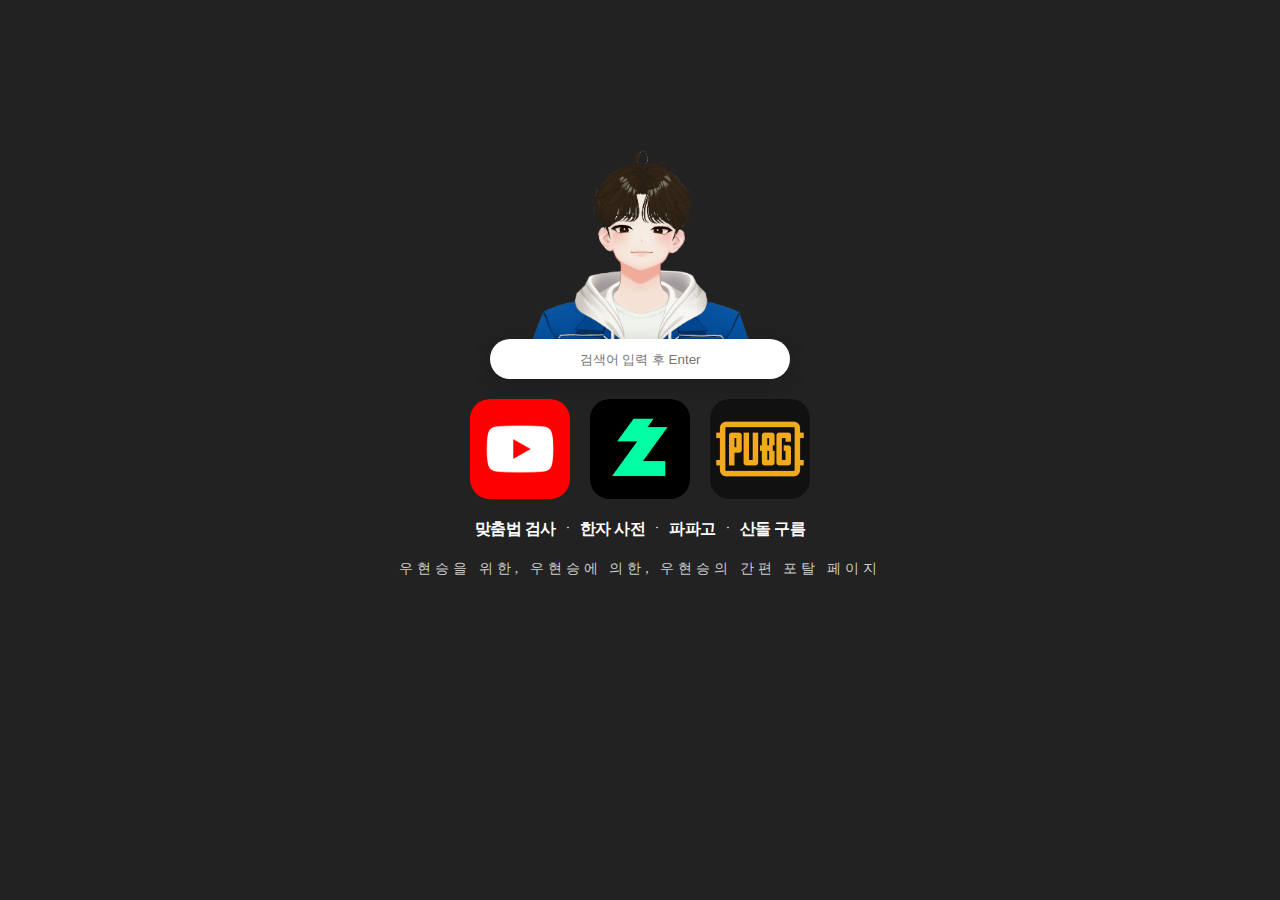
==== main.html @ 59f1b3b0 "Add files via upload" ====
<style>
body::-webkit-scrollbar {
  display: none;
  -ms-overflow-style: none; /* 인터넷 익스플로러 */
  scrollbar-width: none; /* 파이어폭스 */
}
@keyframes enter{
	from {
		opacity: 0;
        top: 50px;
	}
	to {
		opacity: 1;
        top: 0px;
	}
}
body{
    position: relative;
    background-color: #222;
    animation: enter 1s;
}
#dngustmd{
    margin: 150px auto 0 auto;
    width: 215px;
    height: 189px;
    background-image: url('./dngustmd.png');
    background-size: 100%;
}
#search-box{
    width: 300px;
    height: 40px;
    margin: 0px auto;
}
    #search{
        width: 100%;
        height: 100%;
        border-radius: 100px;
        border: none;
        box-shadow: 0px 5px 20px 0px #11111133;
        text-align: center;
        transition-duration: 0.2s;
    }
        #search:hover{
            transform: scale(1.1);
        }
        input::placeholder{
            text-align: center;
        }
        input:focus{
            outline: none;
            transition-duration: 0.2s;
            transform: scale(1.1);
        }
#buttons{
    width: 340px;
    margin: 20px auto 0 auto;
}
    .button{
        float: left;
        width: 100px;
        height: 100px;
        border-radius: 20px;
        background-color: #000;
        background-size: 100%;
        background-position: center;
        transition-duration: 0.2s;
    }
        .button:hover{
            background-size: 120%;
            filter: brightness(1.2);
        }
        #youtube{
            background-image: url('./youtube.png');
            margin-right: 20px;
        }
        #chzzk{
            background-image: url('./chzzk.png');
            margin-right: 20px;
        }
        #pubg{
            background-image: url('./pubg.png');
        }
@keyframes space1{
	from {
		letter-spacing: -8px;
	}
	to {
		letter-spacing: -.5px;
	}
}
#hyperlinks{
    float: left;
    width: 100%;
    margin-top: 20px;
    text-align: center;
    color: #fff;
}
    #hyperlinks a{
        text-decoration: none;
        color: #fff;
        font-weight: bold;
        animation: space1 1s;
        letter-spacing: -.5px;
    }
@keyframes space2{
	from {
		letter-spacing: -4px;
	}
	to {
		letter-spacing: 4px;
	}
}
#description{
    float: left;
    width: 100%;
    margin-top: 20px;
    text-align: center;
    color: #ccc;
    animation: space2 1s;
    letter-spacing: 4px;
    font-size: 14px;
}

</style>

<body>
    <div id="dngustmd"></div>
    <form id="search-box" action="https://www.google.com/search" method="GET">
        <input id="search" name="q" type="text" placeholder="검색어 입력 후 Enter">
    </form>
    <div id="buttons">
        <a href="https://www.youtube.com/@우현승/videos"><div id="youtube" class="button"></div></a>
        <a href="https://chzzk.naver.com/370d377a69f0d56ecbc7d0c8a5c07883"><div id="chzzk" class="button"></div></a>
        <a href="https://pubg.game.daum.net"><div id="pubg" class="button"></div></a>
    </div>
    <div id="hyperlinks">
        <a href="https://search.naver.com/search.naver?query=네이버+맞춤법+검사기">맞춤법 검사</a>
        ㆍ
        <a href="https://hanja.dict.naver.com">한자 사전</a>
        ㆍ
        <a href="https://papago.naver.com">파파고</a>
        ㆍ
        <a href="https://www.sandollcloud.com">산돌 구름</a>
    </div>
    <div id="description">우현승을 위한, 우현승에 의한, 우현승의 간편 포탈 페이지</div>
</body>
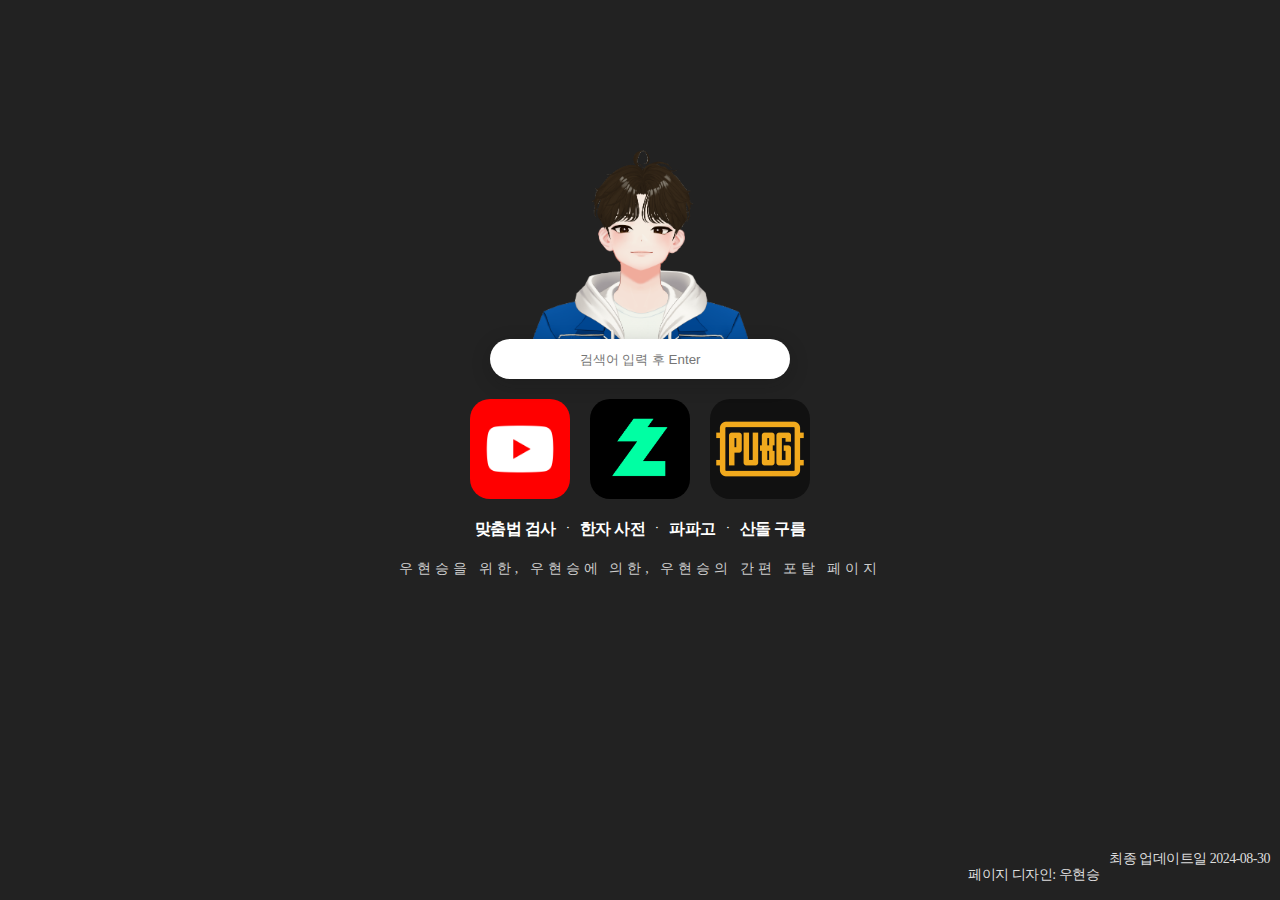
==== commit 6c767c90: "Add files via upload" ====
--- a/main.html
+++ b/main.html
@@ -5,19 +5,33 @@
   scrollbar-width: none; /* 파이어폭스 */
 }
 @keyframes enter{
-	from {
-		opacity: 0;
+	0% {
         top: 50px;
+        opacity: 0;
 	}
-	to {
-		opacity: 1;
+    50% {
+        top: 50px;
+        opacity: 0;
+    }
+	100% {
         top: 0px;
+        opacity: 1;
 	}
 }
 body{
-    position: relative;
     background-color: #222;
-    animation: enter 1s;
+    animation: enter 1.25s;
+}
+@keyframes fadein{
+	0% {
+		opacity: 0;
+	}
+    50%{
+        opacity: 0;
+    }
+	100% {
+		opacity: 1;
+	}
 }
 #dngustmd{
     margin: 150px auto 0 auto;
@@ -80,14 +94,6 @@
         #pubg{
             background-image: url('./pubg.png');
         }
-@keyframes space1{
-	from {
-		letter-spacing: -8px;
-	}
-	to {
-		letter-spacing: -.5px;
-	}
-}
 #hyperlinks{
     float: left;
     width: 100%;
@@ -99,10 +105,9 @@
         text-decoration: none;
         color: #fff;
         font-weight: bold;
-        animation: space1 1s;
         letter-spacing: -.5px;
     }
-@keyframes space2{
+@keyframes space{
 	from {
 		letter-spacing: -4px;
 	}
@@ -116,14 +121,30 @@
     margin-top: 20px;
     text-align: center;
     color: #ccc;
-    animation: space2 1s;
+    animation: space 1s 0.65s;
     letter-spacing: 4px;
     font-size: 14px;
 }
 
+footer{
+    width: 100%;
+    height: 50px;
+    position: absolute;
+    left: 0;
+    bottom: 0;
+    z-index: -1;
+    color: #ddd;
+    letter-spacing: -.5px;
+    font-size: 14px;
+}
+    footer div{
+        float: right;
+        margin-right: 10px;
+    }
 </style>
 
 <body>
+    <div id="loading"></div>
     <div id="dngustmd"></div>
     <form id="search-box" action="https://www.google.com/search" method="GET">
         <input id="search" name="q" type="text" placeholder="검색어 입력 후 Enter">
@@ -143,4 +164,9 @@
         <a href="https://www.sandollcloud.com">산돌 구름</a>
     </div>
     <div id="description">우현승을 위한, 우현승에 의한, 우현승의 간편 포탈 페이지</div>
-</body>+</body>
+<footer>
+    <div id="last-update">최종 업데이트일 2024-08-30</div>
+    <br>
+    <div id="maker">페이지 디자인: 우현승</div>
+</footer>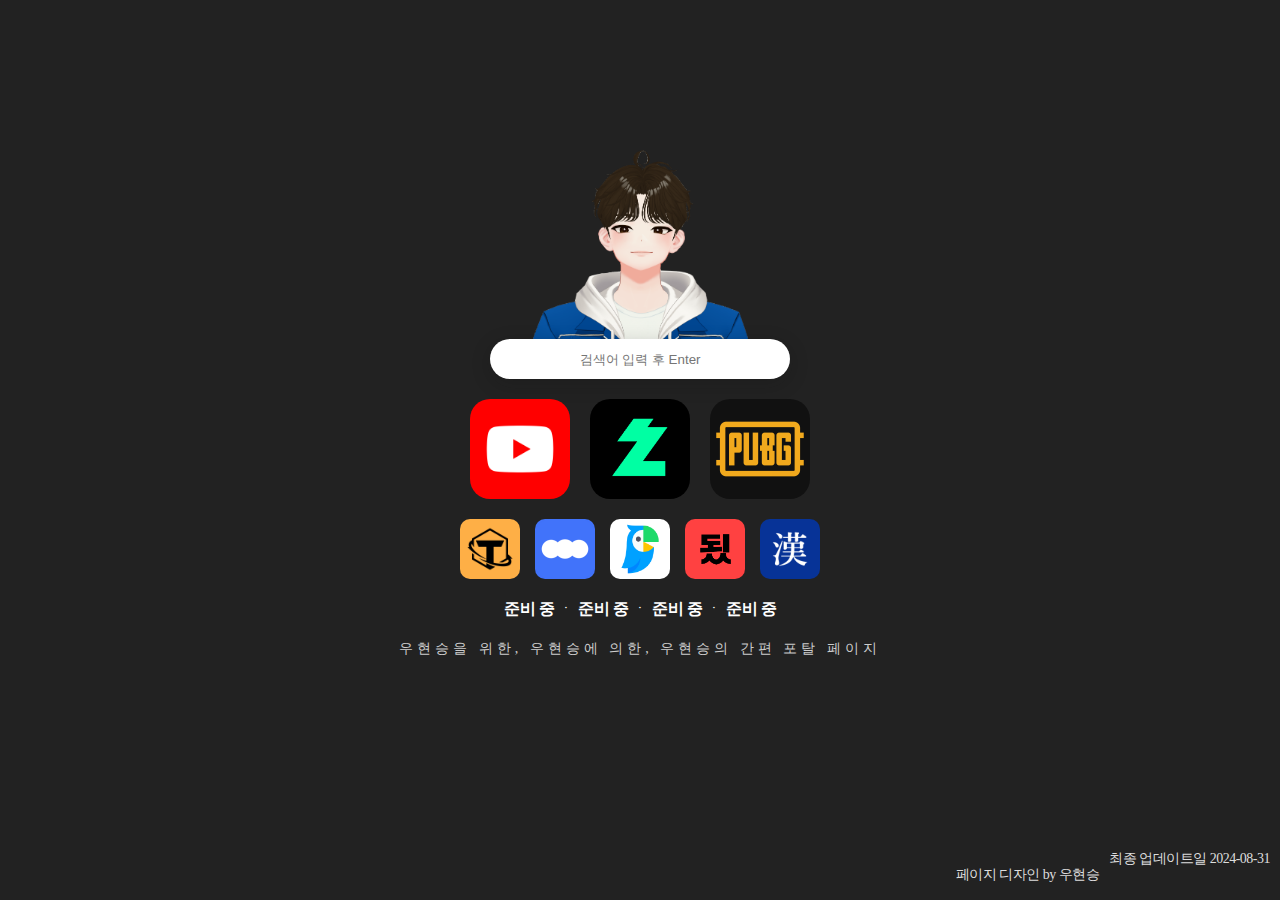
==== commit b0436a60: "Add files via upload" ====
--- a/main.html
+++ b/main.html
@@ -1,20 +1,17 @@
 <style>
 body::-webkit-scrollbar {
   display: none;
-  -ms-overflow-style: none; /* 인터넷 익스플로러 */
-  scrollbar-width: none; /* 파이어폭스 */
+  -ms-overflow-style: none;
+  scrollbar-width: none;
 }
 @keyframes enter{
 	0% {
-        top: 50px;
         opacity: 0;
 	}
     50% {
-        top: 50px;
         opacity: 0;
     }
 	100% {
-        top: 0px;
         opacity: 1;
 	}
 }
@@ -37,7 +34,7 @@
     margin: 150px auto 0 auto;
     width: 215px;
     height: 189px;
-    background-image: url('./dngustmd.png');
+    background-image: url('./media/dngustmd.png');
     background-size: 100%;
 }
 #search-box{
@@ -65,11 +62,13 @@
             transition-duration: 0.2s;
             transform: scale(1.1);
         }
-#buttons{
-    width: 340px;
+#main-links{
+    display: flex;
+    justify-content: center;
+    height: 100px;
     margin: 20px auto 0 auto;
 }
-    .button{
+    #main-links .button{
         float: left;
         width: 100px;
         height: 100px;
@@ -78,21 +77,59 @@
         background-size: 100%;
         background-position: center;
         transition-duration: 0.2s;
-    }
-        .button:hover{
+        margin-right: 20px;
+    }
+        #main-links .button:hover{
             background-size: 120%;
-            filter: brightness(1.2);
         }
         #youtube{
-            background-image: url('./youtube.png');
-            margin-right: 20px;
+            background-image: url('./media/youtube.png');
         }
         #chzzk{
-            background-image: url('./chzzk.png');
-            margin-right: 20px;
+            background-image: url('./media/chzzk.png');
         }
         #pubg{
-            background-image: url('./pubg.png');
+            background-image: url('./media/pubg.png');
+            margin-right: 0px !important;
+        }
+#sub-links{
+    display: flex;
+    justify-content: center;
+    height: 60px;
+    margin: 20px auto 0 auto;
+}
+    #sub-links .button{
+        float: left;
+        width: 60px;
+        height: 60px;
+        border-radius: 10px;
+        background-color: #000;
+        background-size: 100%;
+        background-position: center;
+        transition-duration: 0.2s;
+        margin-right: 15px;
+    }
+        #sub-links .button:hover{
+            background-size: 120%;
+        }
+        #lolchess{
+            background-image: url('./media/lolchess.png');
+        }
+        #sandoll{
+            background-image: url('./media/sandoll.png');
+        }
+        #papago{
+            background-image: url('./media/papago.png');
+        }
+        #spellcheck{
+            background-image: url('./media/spellcheck.png');
+        }
+            #spellcheck:hover{
+                background-image: url('./media/spellcheck2.png');
+            }
+        #hanja{
+            background-image: url('./media/hanja.png');
+            margin-right: 0px !important;
         }
 #hyperlinks{
     float: left;
@@ -149,24 +186,31 @@
     <form id="search-box" action="https://www.google.com/search" method="GET">
         <input id="search" name="q" type="text" placeholder="검색어 입력 후 Enter">
     </form>
-    <div id="buttons">
+    <div id="main-links">
         <a href="https://www.youtube.com/@우현승/videos"><div id="youtube" class="button"></div></a>
         <a href="https://chzzk.naver.com/370d377a69f0d56ecbc7d0c8a5c07883"><div id="chzzk" class="button"></div></a>
         <a href="https://pubg.game.daum.net"><div id="pubg" class="button"></div></a>
     </div>
+    <div id="sub-links">
+        <a href="https://lolchess.gg/meta"><div id="lolchess" class="button"></div></a>
+        <a href="https://www.sandollcloud.com"><div id="sandoll" class="button"></div></a>
+        <a href="https://papago.naver.com"><div id="papago" class="button"></div></a>
+        <a href="https://search.naver.com/search.naver?query=맞춤법+검사기"><div id="spellcheck" class="button"></div></a>
+        <a href="https://hanja.dict.naver.com"><div id="hanja" class="button"></div></a>
+    </div>
     <div id="hyperlinks">
-        <a href="https://search.naver.com/search.naver?query=네이버+맞춤법+검사기">맞춤법 검사</a>
+        <a href="/">준비 중</a>
         ㆍ
-        <a href="https://hanja.dict.naver.com">한자 사전</a>
+        <a href="/">준비 중</a>
         ㆍ
-        <a href="https://papago.naver.com">파파고</a>
+        <a href="/">준비 중</a>
         ㆍ
-        <a href="https://www.sandollcloud.com">산돌 구름</a>
+        <a href="/">준비 중</a>
     </div>
     <div id="description">우현승을 위한, 우현승에 의한, 우현승의 간편 포탈 페이지</div>
 </body>
 <footer>
-    <div id="last-update">최종 업데이트일 2024-08-30</div>
+    <div id="last-update">최종 업데이트일 2024-08-31</div>
     <br>
-    <div id="maker">페이지 디자인: 우현승</div>
+    <div id="maker">페이지 디자인 by 우현승</div>
 </footer>